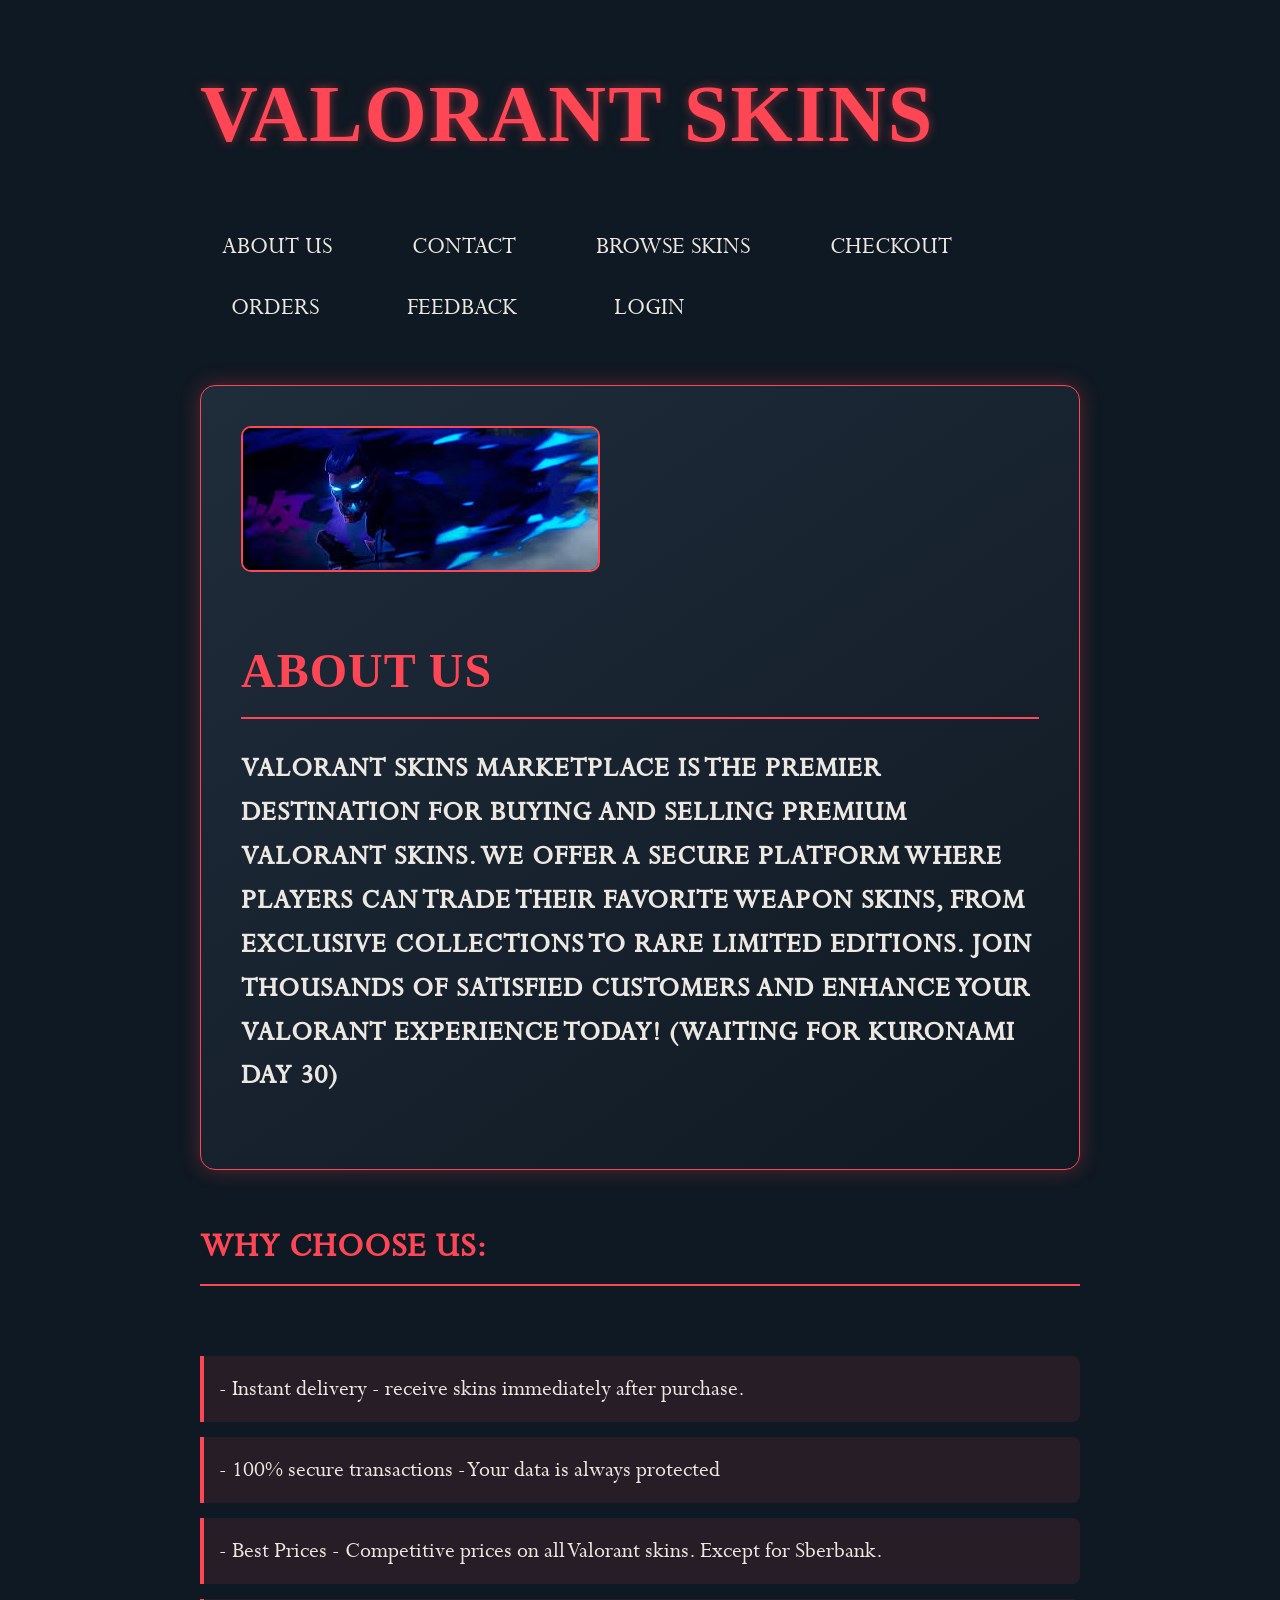
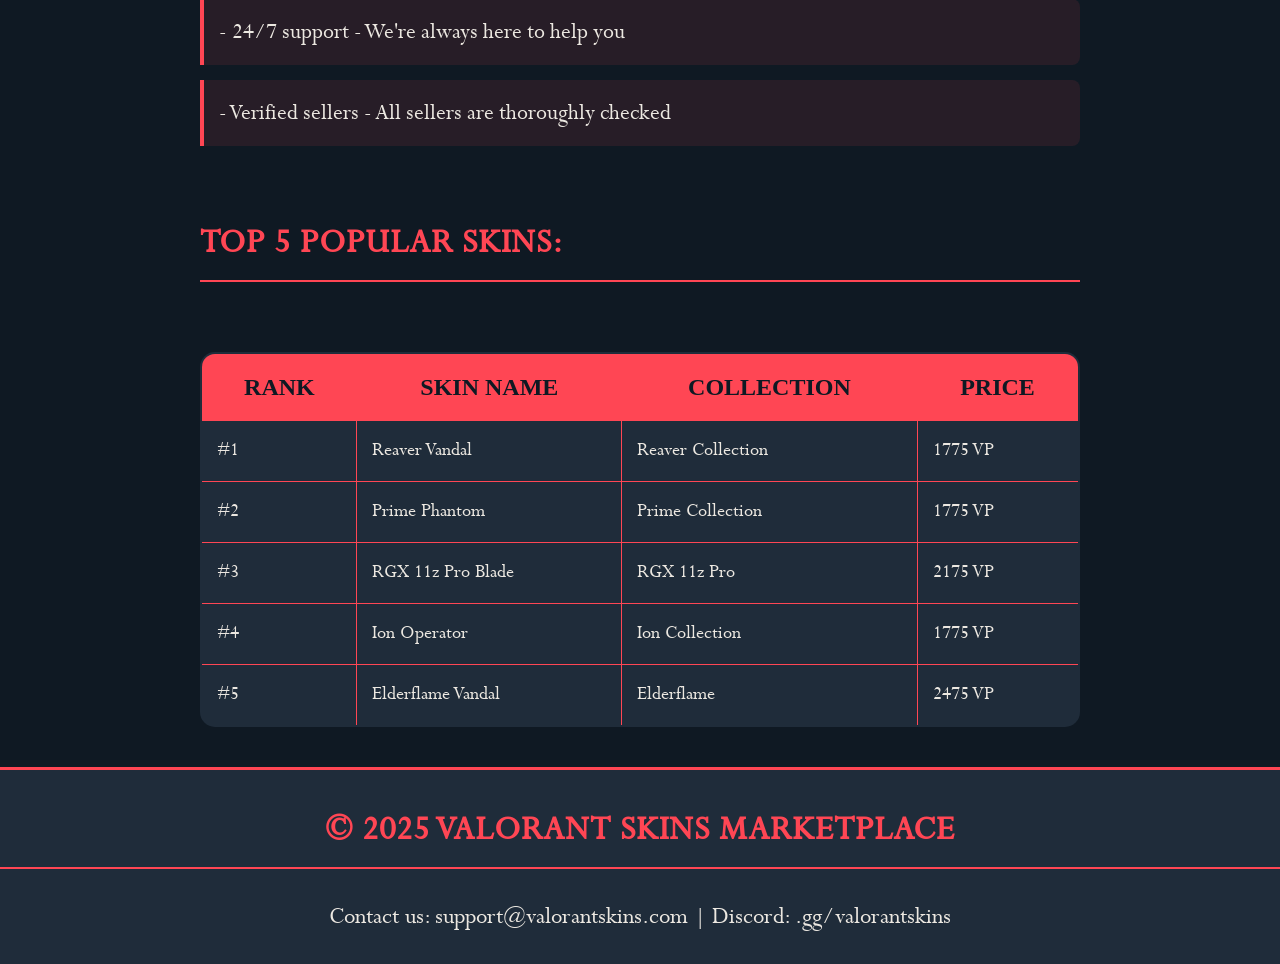
==== index.html @ 53b7289a "Add files via upload" ====
<!DOCTYPE html>
<html lang="en">
<head>
    <meta charset="UTF-8">
    <meta name="viewport" content="width=device-width, initial-scale=1.0">
    <meta name="description" content="Valorant skins marketplace - buy premium skins for your favorite agents">
    <meta name="author" content="Ramfurt">
    <title>Valorant Skins Marketplace</title>
    
    
    <link rel="icon" href="images/favicon.png" type="image/png">
    
    
    <link rel="stylesheet" href="about_us.css">
    
   
    <meta property="og:title" content="Valorant Skins Marketplace">
    <meta property="og:description" content="Buy and sell premium Valorant skins">
    <meta property="og:type" content="website">
    <meta property="og:image" content="images/valorant-logo.png">
    <meta property="og:url" content="https://your-site.com">
</head>

<body>
    <div class="up_name">
        <h1>VALORANT SKINS</h1>
    </div>
    
    <header>
        <nav>
            <ul class="buttons">
                <li><a href="about_us.html">ABOUT US</a></li>
                <li><a href="#contacts">CONTACT</a></li>
                <li><a href="create_lunch.html">BROWSE SKINS</a></li>
                <li><a href="place_an_order.html">CHECKOUT</a></li>
                <li><a href="order.html">ORDERS</a></li>
                <li><a href="feedback_form.html">FEEDBACK</a></li>
                <li><a href="authentication.html">LOGIN</a></li>
            </ul>
        </nav>
    </header>
    
    <div class="about-section" id="about-us">
        <img src="images/valorant-banner.jpg" alt="Valorant Skins Marketplace - Buy premium skins" class="about-image">
        <h2 class="about-title">ABOUT US</h2>
        <p class="about-description">
            <h3>Valorant Skins Marketplace is the premier destination for buying and selling premium Valorant skins. 
            We offer a secure platform where players can trade their favorite weapon skins, from exclusive collections 
            to rare limited editions. Join thousands of satisfied customers and enhance your Valorant experience today! (waiting for Kuronami day 30)</h3>
        </p>
    </div>
    
    <h2>WHY CHOOSE US:</h2>
    
    <ul class="advantages-list">
        <li>- Instant delivery - receive skins immediately after purchase.</li>
        <li>- 100% secure transactions - Your data is always protected</li>
        <li>- Best Prices - Competitive prices on all Valorant skins. Except for Sberbank.</li>
        <li>- 24/7 support - We're always here to help you</li>
        <li>- Verified sellers - All sellers are thoroughly checked</li>
    </ul>
    
    <h2>TOP 5 POPULAR SKINS:</h2>
    
    <div class="table">
        <table>
            <tr>
                <th>RANK</th>
                <th>SKIN NAME</th>
                <th>COLLECTION</th>
                <th>PRICE</th>
            </tr>
            <tr>
                <td>#1</td>
                <td>Reaver Vandal</td>
                <td>Reaver Collection</td>
                <td>1775 VP</td>
            </tr>
            <tr>
                <td>#2</td>
                <td>Prime Phantom</td>
                <td>Prime Collection</td>
                <td>1775 VP</td>
            </tr>
            <tr>
                <td>#3</td>
                <td>RGX 11z Pro Blade</td>
                <td>RGX 11z Pro</td>
                <td>2175 VP</td>
            </tr>
            <tr>
                <td>#4</td>
                <td>Ion Operator</td>
                <td>Ion Collection</td>
                <td>1775 VP</td>
            </tr>
            <tr>
                <td>#5</td>
                <td>Elderflame Vandal</td>
                <td>Elderflame</td>
                <td>2475 VP</td>
            </tr>
        </table>
    </div>
    
    <footer id="contacts">
        <p><h2>&copy; 2025 VALORANT SKINS MARKETPLACE</h2></p>
        <p>Contact us: support@valorantskins.com | Discord: .gg/valorantskins</p>
    </footer>
    
    <script src="script.js"></script>
</body>
</html>
---- about_us.css ----
@font-face {
    font-family: 'Valorant';
    src: url('fonts/Valorant-Font.ttf') format('truetype'); 
    font-weight: normal;
    font-style: normal;
    font-display: swap;
}

@font-face {
    font-family: 'perpetua';
    src: url('fonts/perpetua.ttf') format('truetype');
    font-weight: normal;
    font-style: normal;
    font-display: swap;
}

html, body {
  overflow-x: hidden;
}

body {
    background-color: #0f1923; 
    margin-left: 50px;
    margin-right: 50px;
    color: #ece8e1; 
    min-height: 100vh;
    font-size: 25px;
    line-height: 1.5;
    display: flex;
    flex-direction: column;
    margin: 0 auto;
    padding: 0 200px;
    font-family: 'perpetua', 'Times New Roman', serif;
}


.up_name h1 {
    font-family: 'Valorant', 'TrajanPro', serif !important;
    font-size: 80px;
    text-transform: uppercase;
    letter-spacing: 2px;
    color: #ff4654; 
    text-shadow: 0 0 10px rgba(255, 70, 84, 0.5);
    margin-bottom: 3px;
}


.buttons {
    list-style-type: none;
    padding: 0;
    display: flex;
    gap: 4%;
    margin-top: 40px;
    flex-wrap: wrap;
}

.buttons li {
    position: relative;
    text-align: center;
}

.buttons li a {
    text-decoration: none;
    color: #ece8e1;
    padding: 10px 20px;
    display: block;
    transition: all 0.3s ease;
    border: 2px solid transparent;
    border-radius: 5px;
    min-width: 150px;
    font-family: 'Valorant', 'perpetua', serif;
    text-transform: uppercase;
}


.buttons li a:hover {
    color: #ff4654; 
    border: 2px solid #ff4654;
    background-color: rgba(255, 70, 84, 0.1);
    transform: translateY(-2px);
    box-shadow: 0 4px 8px rgba(255, 70, 84, 0.3);
}


.about-section {
    margin: 20px 0;
    background: linear-gradient(145deg, #1f2c3a, #0f1923);
    padding: 40px;
    border-radius: 15px;
    border: 1px solid #ff4654;
    box-shadow: 0 0 20px rgba(255, 70, 84, 0.3);
}

.about-image {
    max-width: 100%;
    height: auto;
    border-radius: 10px;
    border: 2px solid #ff4654;
    margin-bottom: 20px;
}

.about-title {
    color: #ff4654;
    font-family: 'Valorant', serif;
    font-size: 48px;
    margin-bottom: 20px;
}


.advantages-list {
    list-style: none;
    padding: 0;
}

.advantages-list li {
    background: rgba(255, 70, 84, 0.1);
    border-left: 4px solid #ff4654;
    margin: 15px 0;
    padding: 15px;
    border-radius: 0 8px 8px 0;
    font-size: 24px;
}


table {
    width: 100%;
    max-width: 1500px;
    border-collapse: collapse;
    margin: 40px auto;
    background: #1f2c3a;
    border: 2px solid #ff4654;
    border-radius: 15px;
    overflow: hidden;
}

th {
    background-color: #ff4654;
    color: #0f1923;
    padding: 15px;
    font-size: 24px;
    font-family: 'Valorant', serif;
    text-transform: uppercase;
}

td {
    padding: 15px;
    border: 1px solid #ff4654;
    color: #ece8e1;
    font-size: 20px;
}


#contacts {
    background-color: #1f2c3a;
    padding: 3px 0;
    text-align: center;
    margin-top: auto;
    width: 100vw;
    position: relative;
    left: 50%;
    right: 50%;
    margin-left: -50vw;
    margin-right: -50vw;
    border-top: 3px solid #ff4654;
}


a {
    color: #ff4654;
}


* {
    box-sizing: border-box;
}

h2, h3 {
    color: #ece8e1;
    font-family: 'Valorant', 'perpetua', serif;
    text-transform: uppercase;
    letter-spacing: 1px;
}

h2 {
    color: #ff4654;
    font-size: 36px;
    border-bottom: 2px solid #ff4654;
    padding-bottom: 10px;
    margin: 30px 0;
}
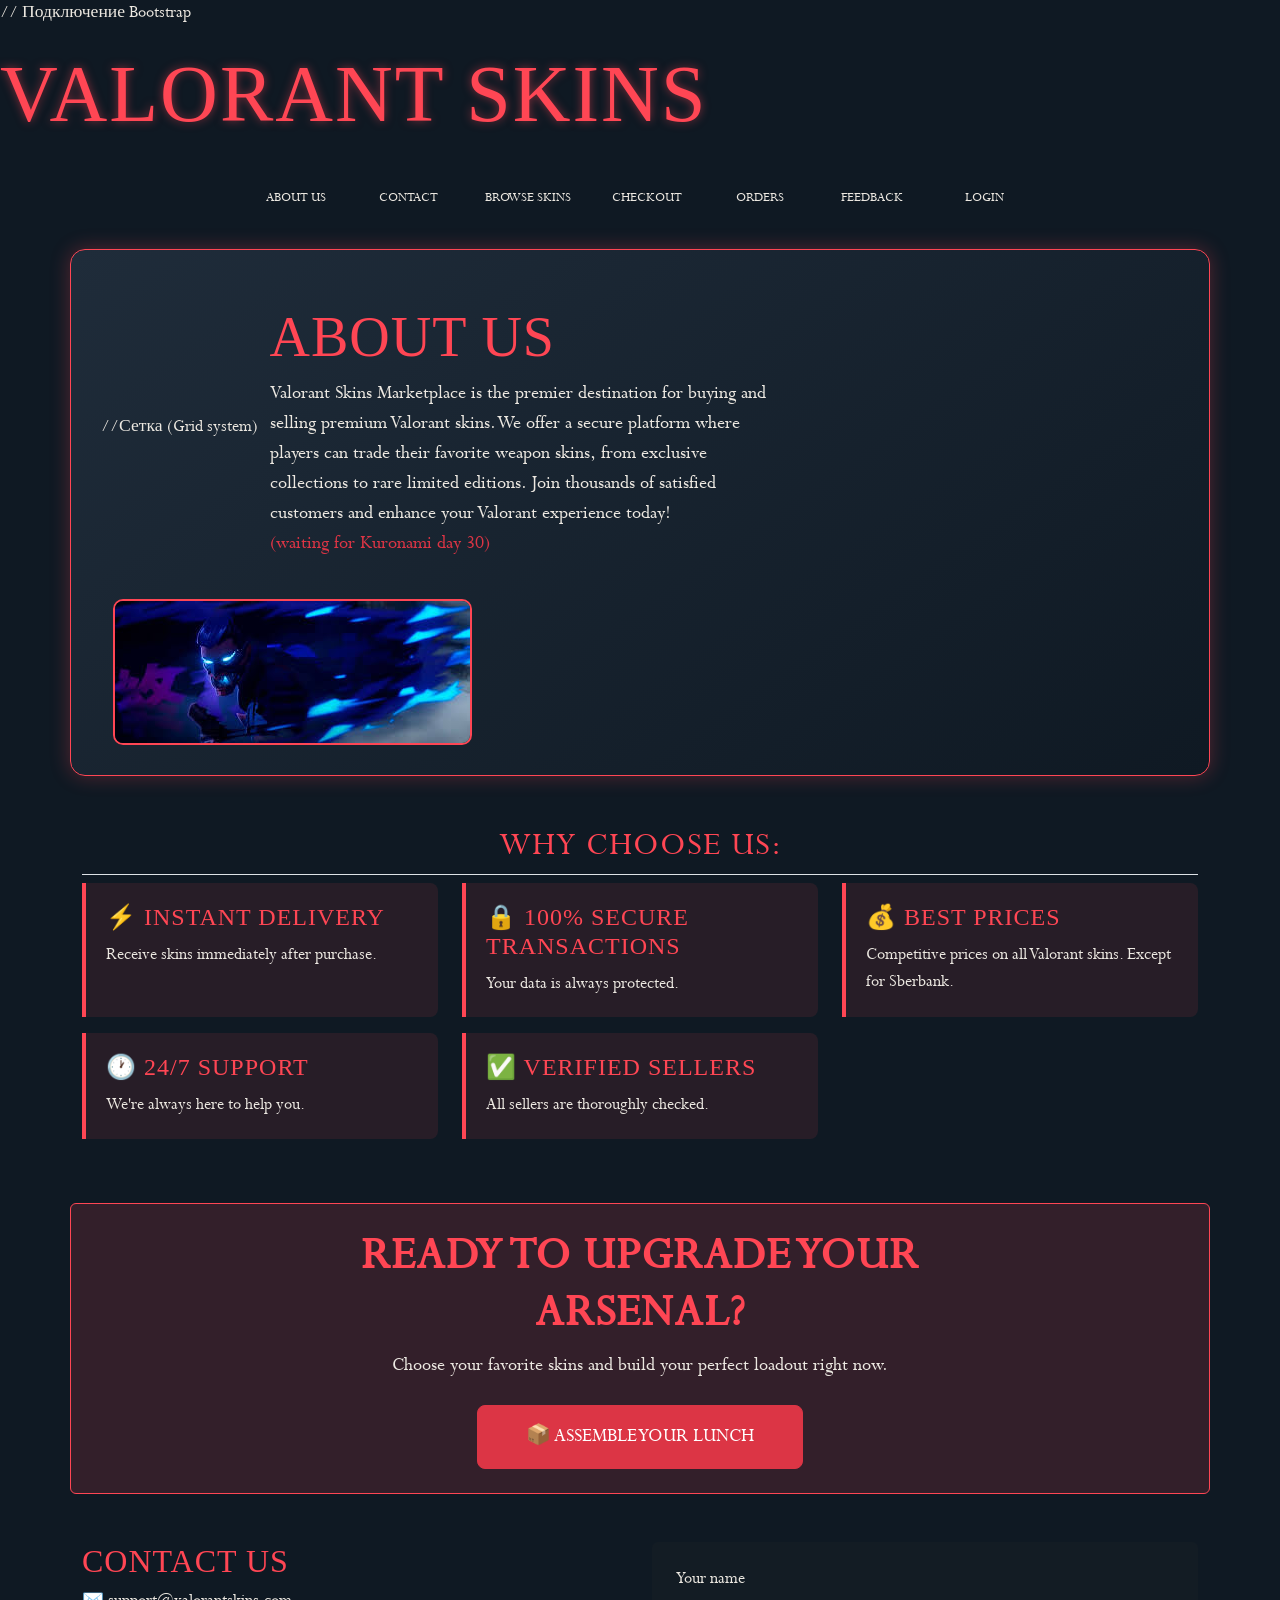
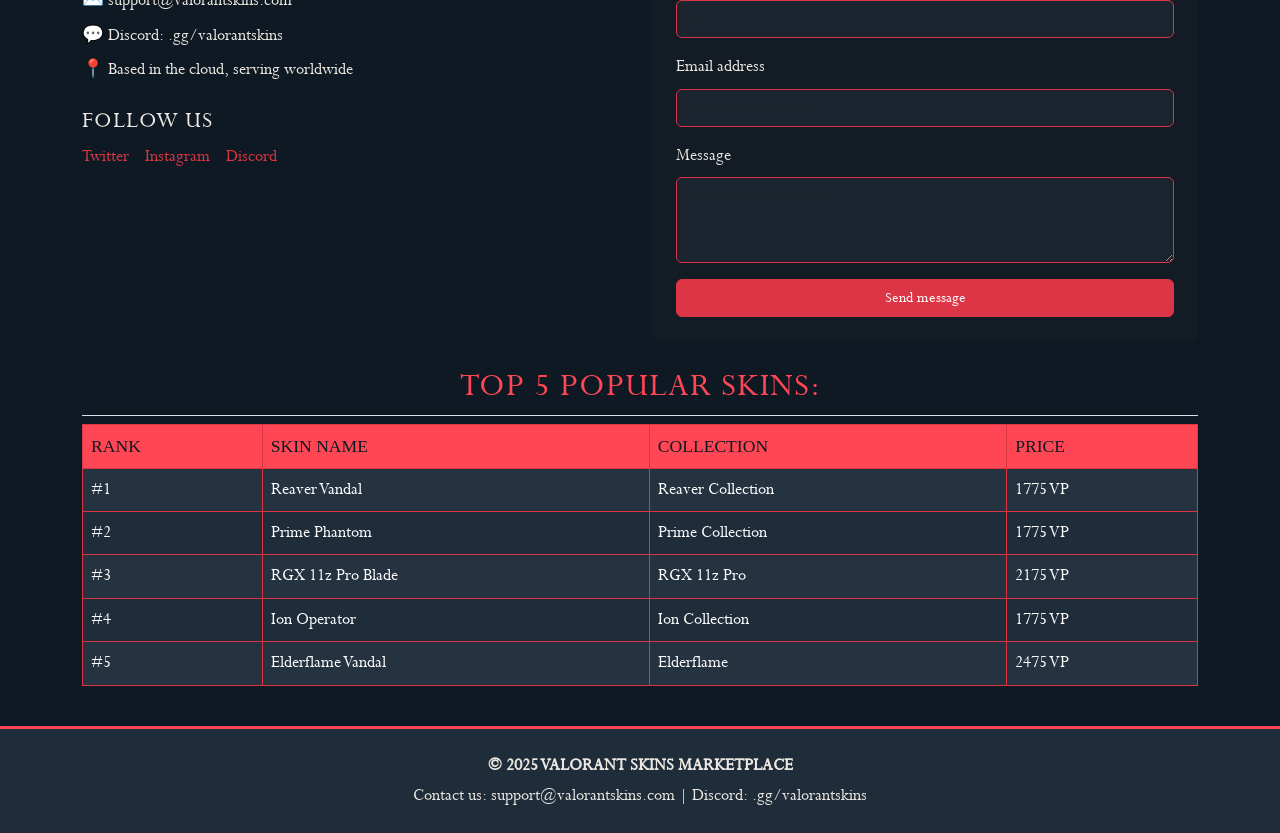
==== commit f8182366: "Add files via upload" ====
--- a/index.html
+++ b/index.html
@@ -6,13 +6,16 @@
     <meta name="description" content="Valorant skins marketplace - buy premium skins for your favorite agents">
     <meta name="author" content="Ramfurt">
     <title>Valorant Skins Marketplace</title>
+
     
-    
-    <link rel="icon" href="images/favicon.png" type="image/png">
-    
+    <link rel="icon" href="images/GENGEGENGE.png" type="image/png">
+
+    <link href="https://cdn.jsdelivr.net/npm/bootstrap@5.3.2/dist/css/bootstrap.min.css" rel="stylesheet">
+    // Подключение Bootstrap
+
     
     <link rel="stylesheet" href="about_us.css">
-    
+
    
     <meta property="og:title" content="Valorant Skins Marketplace">
     <meta property="og:description" content="Buy and sell premium Valorant skins">
@@ -22,10 +25,12 @@
 </head>
 
 <body>
-    <div class="up_name">
+
+  
+    <div class="up_name text-center text-md-start">
         <h1>VALORANT SKINS</h1>
     </div>
-    
+
     <header>
         <nav>
             <ul class="buttons">
@@ -39,74 +44,142 @@
             </ul>
         </nav>
     </header>
+
+ 
+    <main class="container my-4">
+       
+        <section class="row g-4 align-items-center mb-5 about-section"> //Сетка (Grid system)
+            <div class="col-lg-6">
+                <h2 class="about-title display-4">ABOUT US</h2>
+                <p class="lead">
+                    Valorant Skins Marketplace is the premier destination for buying and selling premium Valorant skins.
+                    We offer a secure platform where players can trade their favorite weapon skins, from exclusive collections
+                    to rare limited editions. Join thousands of satisfied customers and enhance your Valorant experience today!
+                    <br><span class="text-danger">(waiting for Kuronami day 30)</span>
+                </p>
+            </div>
+            <div class="col-lg-6">
+                <img src="images/valorant-banner.jpg" alt="Valorant Skins Marketplace - Buy premium skins" class="img-fluid about-image">
+            </div>
+        </section>
+
+       
+        <section class="row mb-5">
+            <div class="col-12">
+                <h2 class="text-center text-uppercase border-bottom pb-2">WHY CHOOSE US:</h2>
+            </div>
+
+            <div class="col-md-6 col-lg-4 mb-3">
+                <div class="advantages-list-item">
+                    <h3>⚡ Instant delivery</h3>
+                    <p>Receive skins immediately after purchase.</p>
+                </div>
+            </div>
+            <div class="col-md-6 col-lg-4 mb-3">
+                <div class="advantages-list-item">
+                    <h3>🔒 100% secure transactions</h3>
+                    <p>Your data is always protected.</p>
+                </div>
+            </div>
+            <div class="col-md-6 col-lg-4 mb-3">
+                <div class="advantages-list-item">
+                    <h3>💰 Best Prices</h3>
+                    <p>Competitive prices on all Valorant skins. Except for Sberbank.</p>
+                </div>
+            </div>
+            <div class="col-md-6 col-lg-4 mb-3">
+                <div class="advantages-list-item">
+                    <h3>🕐 24/7 support</h3>
+                    <p>We're always here to help you.</p>
+                </div>
+            </div>
+            <div class="col-md-6 col-lg-4 mb-3">
+                <div class="advantages-list-item">
+                    <h3>✅ Verified sellers</h3>
+                    <p>All sellers are thoroughly checked.</p>
+                </div>
+            </div>
+        </section>
+
+      
+        <section class="row justify-content-center text-center my-5 py-4 bg-danger bg-opacity-10 rounded">
+            <div class="col-md-8">
+                <h2 class="display-5 fw-bold">READY TO UPGRADE YOUR ARSENAL?</h2>
+                <p class="lead">Choose your favorite skins and build your perfect loadout right now.</p>
+                <a href="create_lunch.html" class="btn btn-danger btn-lg px-5 py-3 mt-2">📦 ASSEMBLE YOUR LUNCH</a>
+            </div>
+        </section>
+
+       
+        <section class="row g-4 mb-4" id="contacts">
+            <div class="col-lg-6">
+                <h2 class="about-title h2">CONTACT US</h2>
+                <p class="mb-2">✉️ support@valorantskins.com</p>
+                <p class="mb-2">💬 Discord: .gg/valorantskins</p>
+                <p class="mb-4">📍 Based in the cloud, serving worldwide</p>
+
+                <h3 class="h4 text-uppercase">Follow us</h3>
+                <div class="d-flex gap-3">
+                    <a href="#" class="text-danger text-decoration-none">Twitter</a>
+                    <a href="#" class="text-danger text-decoration-none">Instagram</a>
+                    <a href="#" class="text-danger text-decoration-none">Discord</a>
+                </div>
+            </div>
+
+            <div class="col-lg-6">
+                <form class="bg-dark bg-opacity-25 p-4 rounded">
+                    <div class="mb-3">
+                        <label for="name" class="form-label">Your name</label>
+                        <input type="text" class="form-control bg-dark text-light border-danger" id="name" placeholder="Jett">
+                    </div>
+                    <div class="mb-3">
+                        <label for="email" class="form-label">Email address</label>
+                        <input type="email" class="form-control bg-dark text-light border-danger" id="email" placeholder="name@example.com">
+                    </div>
+                    <div class="mb-3">
+                        <label for="message" class="form-label">Message</label>
+                        <textarea class="form-control bg-dark text-light border-danger" id="message" rows="3" placeholder="I have a question about..."></textarea>
+                    </div>
+                    <button type="submit" class="btn btn-danger w-100">Send message</button>
+                </form>
+            </div>
+        </section>
+
+        
+        <section class="row">
+            <div class="col-12">
+                <h2 class="text-center text-uppercase border-bottom pb-2">TOP 5 POPULAR SKINS:</h2>
+                <div class="table-responsive">
+                    <table class="table table-dark table-striped table-bordered border-danger">
+                        <thead class="bg-danger text-dark">
+                            <tr>
+                                <th>RANK</th>
+                                <th>SKIN NAME</th>
+                                <th>COLLECTION</th>
+                                <th>PRICE</th>
+                            </tr>
+                        </thead>
+                        <tbody>
+                            <tr><td>#1</td><td>Reaver Vandal</td><td>Reaver Collection</td><td>1775 VP</td></tr>
+                            <tr><td>#2</td><td>Prime Phantom</td><td>Prime Collection</td><td>1775 VP</td></tr>
+                            <tr><td>#3</td><td>RGX 11z Pro Blade</td><td>RGX 11z Pro</td><td>2175 VP</td></tr>
+                            <tr><td>#4</td><td>Ion Operator</td><td>Ion Collection</td><td>1775 VP</td></tr>
+                            <tr><td>#5</td><td>Elderflame Vandal</td><td>Elderflame</td><td>2475 VP</td></tr>
+                        </tbody>
+                    </table>
+                </div>
+            </div>
+        </section>
+    </main>
+
     
-    <div class="about-section" id="about-us">
-        <img src="images/valorant-banner.jpg" alt="Valorant Skins Marketplace - Buy premium skins" class="about-image">
-        <h2 class="about-title">ABOUT US</h2>
-        <p class="about-description">
-            <h3>Valorant Skins Marketplace is the premier destination for buying and selling premium Valorant skins. 
-            We offer a secure platform where players can trade their favorite weapon skins, from exclusive collections 
-            to rare limited editions. Join thousands of satisfied customers and enhance your Valorant experience today! (waiting for Kuronami day 30)</h3>
-        </p>
-    </div>
+    <footer class="text-center py-4 mt-auto" id="contacts-footer">
+        <p class="mb-1"><span class="fw-bold">&copy; 2025 VALORANT SKINS MARKETPLACE</span></p>
+        <p class="mb-0">Contact us: support@valorantskins.com | Discord: .gg/valorantskins</p>
+    </footer>
+
     
-    <h2>WHY CHOOSE US:</h2>
-    
-    <ul class="advantages-list">
-        <li>- Instant delivery - receive skins immediately after purchase.</li>
-        <li>- 100% secure transactions - Your data is always protected</li>
-        <li>- Best Prices - Competitive prices on all Valorant skins. Except for Sberbank.</li>
-        <li>- 24/7 support - We're always here to help you</li>
-        <li>- Verified sellers - All sellers are thoroughly checked</li>
-    </ul>
-    
-    <h2>TOP 5 POPULAR SKINS:</h2>
-    
-    <div class="table">
-        <table>
-            <tr>
-                <th>RANK</th>
-                <th>SKIN NAME</th>
-                <th>COLLECTION</th>
-                <th>PRICE</th>
-            </tr>
-            <tr>
-                <td>#1</td>
-                <td>Reaver Vandal</td>
-                <td>Reaver Collection</td>
-                <td>1775 VP</td>
-            </tr>
-            <tr>
-                <td>#2</td>
-                <td>Prime Phantom</td>
-                <td>Prime Collection</td>
-                <td>1775 VP</td>
-            </tr>
-            <tr>
-                <td>#3</td>
-                <td>RGX 11z Pro Blade</td>
-                <td>RGX 11z Pro</td>
-                <td>2175 VP</td>
-            </tr>
-            <tr>
-                <td>#4</td>
-                <td>Ion Operator</td>
-                <td>Ion Collection</td>
-                <td>1775 VP</td>
-            </tr>
-            <tr>
-                <td>#5</td>
-                <td>Elderflame Vandal</td>
-                <td>Elderflame</td>
-                <td>2475 VP</td>
-            </tr>
-        </table>
-    </div>
-    
-    <footer id="contacts">
-        <p><h2>&copy; 2025 VALORANT SKINS MARKETPLACE</h2></p>
-        <p>Contact us: support@valorantskins.com | Discord: .gg/valorantskins</p>
-    </footer>
+    <script src="https://cdn.jsdelivr.net/npm/bootstrap@5.3.2/dist/js/bootstrap.bundle.min.js"></script>
     
     <script src="script.js"></script>
 </body>
--- a/about_us.css
+++ b/about_us.css
@@ -1,7 +1,7 @@
 
 @font-face {
     font-family: 'Valorant';
-    src: url('fonts/Valorant-Font.ttf') format('truetype'); 
+    src: url('fonts/Valorant-Font.ttf') format('truetype');
     font-weight: normal;
     font-style: normal;
     font-display: swap;
@@ -15,34 +15,31 @@
     font-display: swap;
 }
 
+
 html, body {
-  overflow-x: hidden;
+    overflow-x: hidden;
 }
 
 body {
     background-color: #0f1923; 
-    margin-left: 50px;
-    margin-right: 50px;
     color: #ece8e1; 
     min-height: 100vh;
-    font-size: 25px;
+    font-size: 1.1rem;
     line-height: 1.5;
     display: flex;
     flex-direction: column;
-    margin: 0 auto;
-    padding: 0 200px;
     font-family: 'perpetua', 'Times New Roman', serif;
 }
 
 
 .up_name h1 {
-    font-family: 'Valorant', 'TrajanPro', serif !important;
-    font-size: 80px;
+    font-family: 'Valorant', 'TrajanPro', serif;
+    font-size: clamp(2.5rem, 8vw, 5rem);
     text-transform: uppercase;
     letter-spacing: 2px;
-    color: #ff4654; 
+    color: #ff4654;
     text-shadow: 0 0 10px rgba(255, 70, 84, 0.5);
-    margin-bottom: 3px;
+    margin: 20px 0 5px;
 }
 
 
@@ -50,32 +47,32 @@
     list-style-type: none;
     padding: 0;
     display: flex;
-    gap: 4%;
-    margin-top: 40px;
+    gap: 1%;
+    margin: 30px 15px;
     flex-wrap: wrap;
+    justify-content: center;
 }
 
 .buttons li {
-    position: relative;
     text-align: center;
 }
 
 .buttons li a {
     text-decoration: none;
     color: #ece8e1;
-    padding: 10px 20px;
+    padding: 8px 12px;
     display: block;
     transition: all 0.3s ease;
     border: 2px solid transparent;
     border-radius: 5px;
-    min-width: 150px;
+    min-width: 100px;
     font-family: 'Valorant', 'perpetua', serif;
     text-transform: uppercase;
-}
-
+    font-size: 0.9rem;
+}
 
 .buttons li a:hover {
-    color: #ff4654; 
+    color: #ff4654;
     border: 2px solid #ff4654;
     background-color: rgba(255, 70, 84, 0.1);
     transform: translateY(-2px);
@@ -84,9 +81,8 @@
 
 
 .about-section {
-    margin: 20px 0;
     background: linear-gradient(145deg, #1f2c3a, #0f1923);
-    padding: 40px;
+    padding: 30px;
     border-radius: 15px;
     border: 1px solid #ff4654;
     box-shadow: 0 0 20px rgba(255, 70, 84, 0.3);
@@ -97,95 +93,116 @@
     height: auto;
     border-radius: 10px;
     border: 2px solid #ff4654;
-    margin-bottom: 20px;
 }
 
 .about-title {
     color: #ff4654;
     font-family: 'Valorant', serif;
-    font-size: 48px;
-    margin-bottom: 20px;
-}
-
-
-.advantages-list {
-    list-style: none;
-    padding: 0;
-}
-
-.advantages-list li {
+    text-transform: uppercase;
+}
+
+
+.advantages-list-item {
     background: rgba(255, 70, 84, 0.1);
     border-left: 4px solid #ff4654;
-    margin: 15px 0;
-    padding: 15px;
+    padding: 20px;
     border-radius: 0 8px 8px 0;
-    font-size: 24px;
-}
-
-
-table {
+    height: 100%;
+    transition: 0.2s;
+}
+
+.advantages-list-item h3 {
+    color: #ff4654;
+    font-size: 1.5rem;
+    margin-bottom: 10px;
+    font-family: 'Valorant', serif;
+}
+
+.advantages-list-item p {
+    margin: 0;
+    color: #ece8e1;
+}
+
+
+.bg-danger.bg-opacity-10 {
+    background-color: rgba(255, 70, 84, 0.15) !important;
+    border: 1px solid #ff4654;
+}
+
+
+.form-control.bg-dark {
+    background-color: #1a2530 !important;
+    border: 1px solid #ff4654;
+    color: #ece8e1;
+}
+
+.form-control.bg-dark:focus {
+    background-color: #25323f !important;
+    border-color: #ff8a92;
+    box-shadow: 0 0 0 0.25rem rgba(255, 70, 84, 0.3);
+}
+
+
+.table {
+    color: #ece8e1;
+    border-color: #ff4654;
+}
+
+.table-dark {
+    --bs-table-bg: #1f2c3a;
+    --bs-table-striped-bg: #25323f;
+    --bs-table-border-color: #ff4654;
+}
+
+.table thead th {
+    background-color: #ff4654 !important;
+    color: #0f1923 !important;
+    font-family: 'Valorant', serif;
+    font-weight: normal;
+    text-transform: uppercase;
+    border-bottom: none;
+}
+
+/* Футер */
+#contacts-footer,
+footer {
+    background-color: #1f2c3a;
+    padding: 20px 0;
+    border-top: 3px solid #ff4654;
+    color: #ece8e1;
     width: 100%;
-    max-width: 1500px;
-    border-collapse: collapse;
-    margin: 40px auto;
-    background: #1f2c3a;
-    border: 2px solid #ff4654;
-    border-radius: 15px;
-    overflow: hidden;
-}
-
-th {
-    background-color: #ff4654;
-    color: #0f1923;
-    padding: 15px;
-    font-size: 24px;
-    font-family: 'Valorant', serif;
-    text-transform: uppercase;
-}
-
-td {
-    padding: 15px;
-    border: 1px solid #ff4654;
-    color: #ece8e1;
-    font-size: 20px;
-}
-
-
-#contacts {
-    background-color: #1f2c3a;
-    padding: 3px 0;
-    text-align: center;
-    margin-top: auto;
-    width: 100vw;
-    position: relative;
-    left: 50%;
-    right: 50%;
-    margin-left: -50vw;
-    margin-right: -50vw;
-    border-top: 3px solid #ff4654;
-}
-
-
+    margin-top: 40px;
+}
+
+/* Типографика */
+h2, h3 {
+    font-family: 'Valorant', 'perpetua', serif;
+    text-transform: uppercase;
+    letter-spacing: 1px;
+    color: #ece8e1;
+}
+
+h2 {
+    color: #ff4654;
+    font-size: 2.2rem;
+}
+
+/* Общие утилиты */
 a {
     color: #ff4654;
 }
-
-
-* {
-    box-sizing: border-box;
-}
-
-h2, h3 {
-    color: #ece8e1;
-    font-family: 'Valorant', 'perpetua', serif;
-    text-transform: uppercase;
-    letter-spacing: 1px;
-}
-
-h2 {
-    color: #ff4654;
-    font-size: 36px;
-    border-bottom: 2px solid #ff4654;
-    padding-bottom: 10px;
-    margin: 30px 0;
+a:hover {
+    color: #ff8a92;
+}
+
+/* Адаптивность для мобильных */
+@media (max-width: 768px) {
+    .buttons li a {
+        min-width: 120px;
+        font-size: 0.8rem;
+        padding: 6px 8px;
+    }
+    .about-title.display-4 {
+        font-size: 2.5rem;
+    }
 }
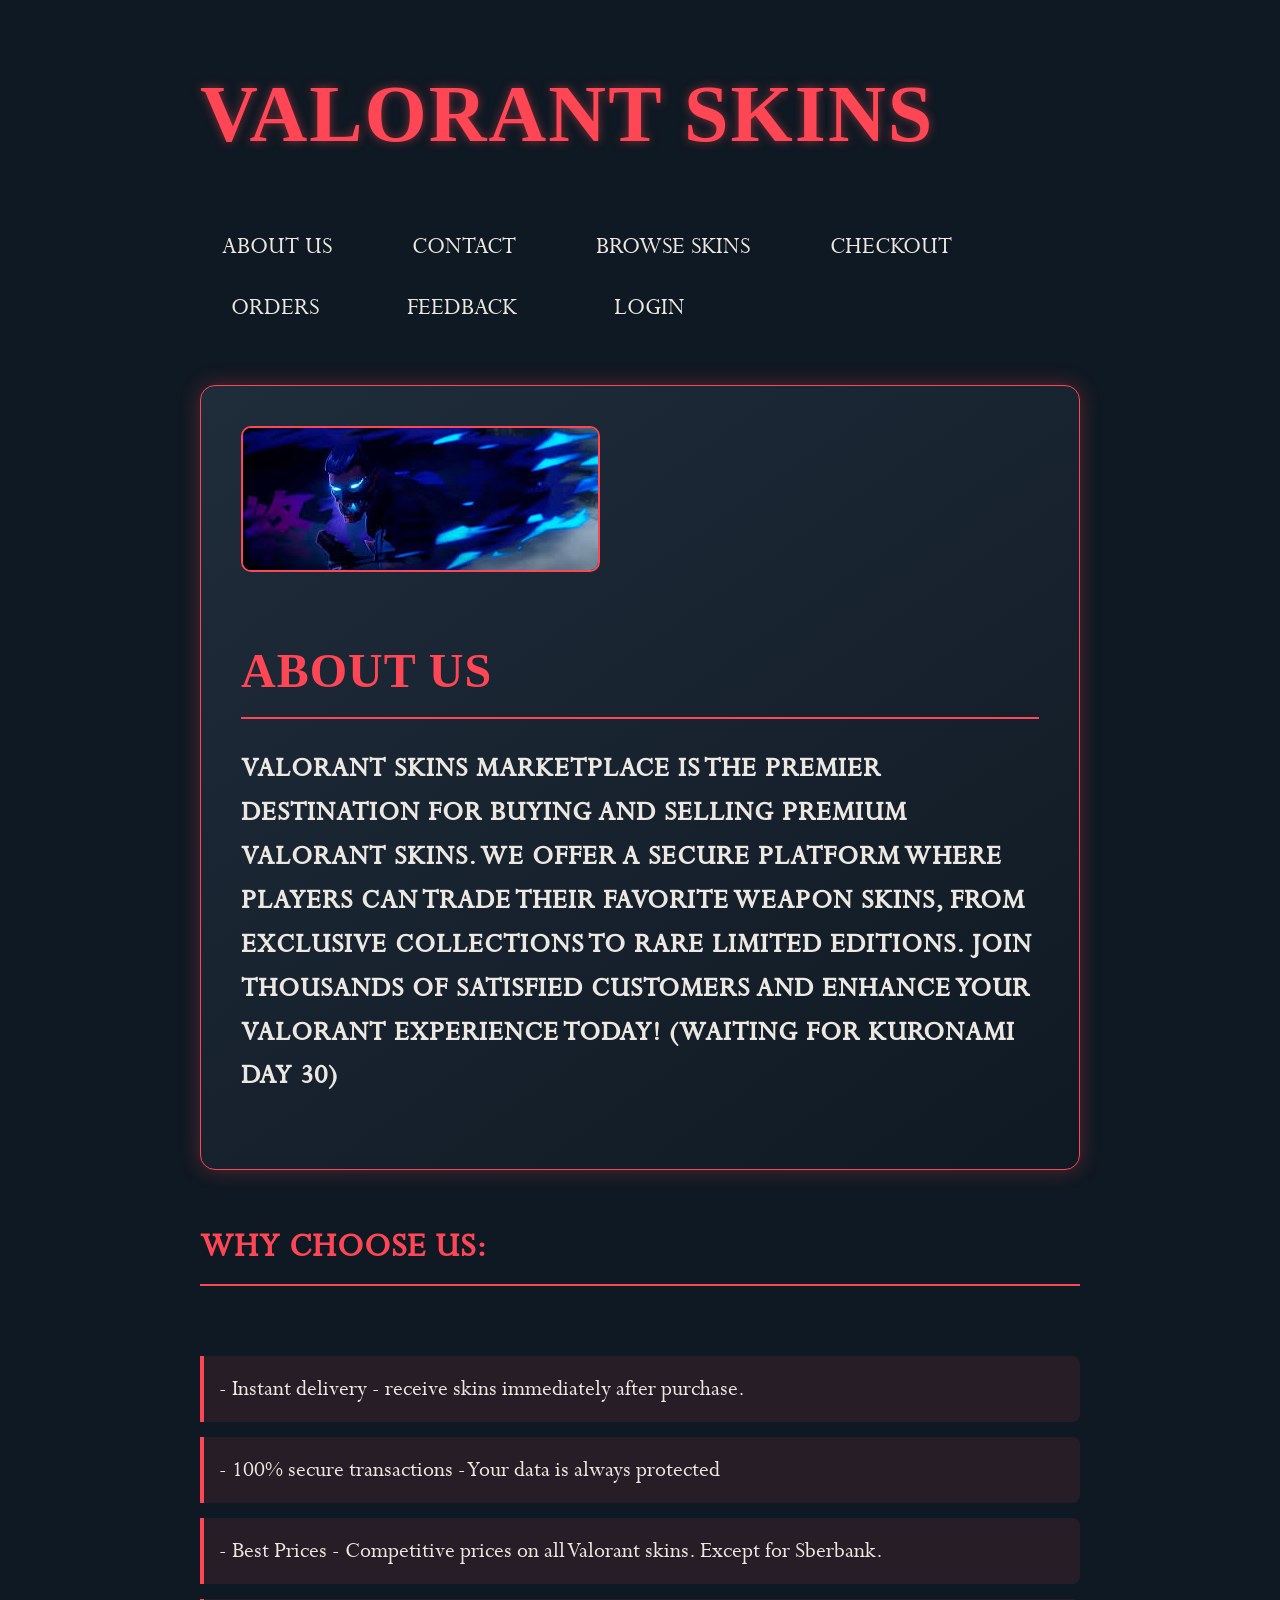
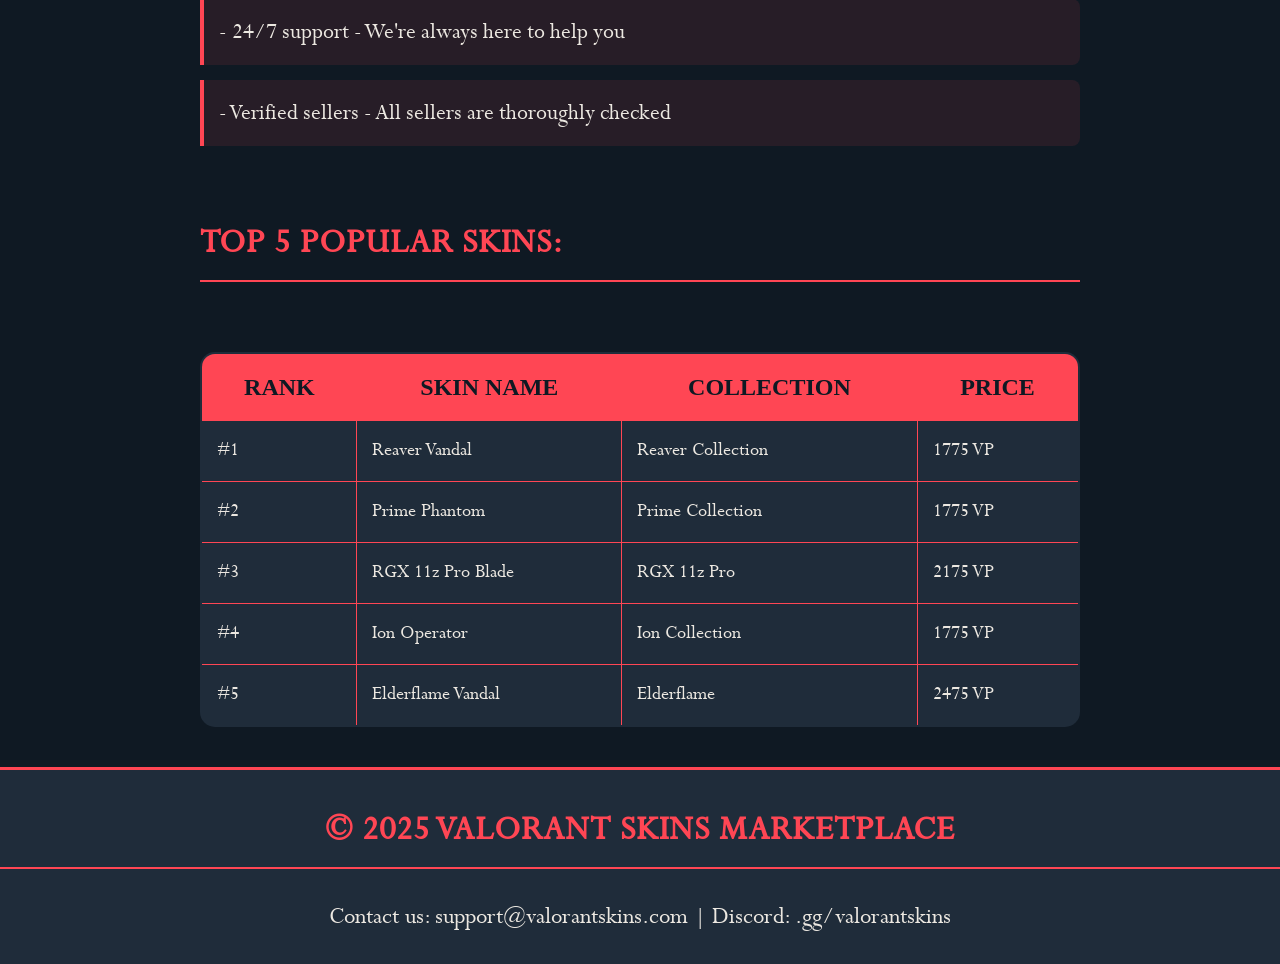
==== commit d1564854: "Add files via upload" ====
--- a/index.html
+++ b/index.html
@@ -6,16 +6,13 @@
     <meta name="description" content="Valorant skins marketplace - buy premium skins for your favorite agents">
     <meta name="author" content="Ramfurt">
     <title>Valorant Skins Marketplace</title>
-
     
-    <link rel="icon" href="images/GENGEGENGE.png" type="image/png">
-
-    <link href="https://cdn.jsdelivr.net/npm/bootstrap@5.3.2/dist/css/bootstrap.min.css" rel="stylesheet">
-    // Подключение Bootstrap
-
+    
+    <link rel="icon" href="images/favicon.png" type="image/png">
+    
     
     <link rel="stylesheet" href="about_us.css">
-
+    
    
     <meta property="og:title" content="Valorant Skins Marketplace">
     <meta property="og:description" content="Buy and sell premium Valorant skins">
@@ -25,16 +22,14 @@
 </head>
 
 <body>
-
-  
-    <div class="up_name text-center text-md-start">
+    <div class="up_name">
         <h1>VALORANT SKINS</h1>
     </div>
-
+    
     <header>
         <nav>
             <ul class="buttons">
-                <li><a href="about_us.html">ABOUT US</a></li>
+                <li><a href="index.html">ABOUT US</a></li>
                 <li><a href="#contacts">CONTACT</a></li>
                 <li><a href="create_lunch.html">BROWSE SKINS</a></li>
                 <li><a href="place_an_order.html">CHECKOUT</a></li>
@@ -44,142 +39,74 @@
             </ul>
         </nav>
     </header>
-
- 
-    <main class="container my-4">
-       
-        <section class="row g-4 align-items-center mb-5 about-section"> //Сетка (Grid system)
-            <div class="col-lg-6">
-                <h2 class="about-title display-4">ABOUT US</h2>
-                <p class="lead">
-                    Valorant Skins Marketplace is the premier destination for buying and selling premium Valorant skins.
-                    We offer a secure platform where players can trade their favorite weapon skins, from exclusive collections
-                    to rare limited editions. Join thousands of satisfied customers and enhance your Valorant experience today!
-                    <br><span class="text-danger">(waiting for Kuronami day 30)</span>
-                </p>
-            </div>
-            <div class="col-lg-6">
-                <img src="images/valorant-banner.jpg" alt="Valorant Skins Marketplace - Buy premium skins" class="img-fluid about-image">
-            </div>
-        </section>
-
-       
-        <section class="row mb-5">
-            <div class="col-12">
-                <h2 class="text-center text-uppercase border-bottom pb-2">WHY CHOOSE US:</h2>
-            </div>
-
-            <div class="col-md-6 col-lg-4 mb-3">
-                <div class="advantages-list-item">
-                    <h3>⚡ Instant delivery</h3>
-                    <p>Receive skins immediately after purchase.</p>
-                </div>
-            </div>
-            <div class="col-md-6 col-lg-4 mb-3">
-                <div class="advantages-list-item">
-                    <h3>🔒 100% secure transactions</h3>
-                    <p>Your data is always protected.</p>
-                </div>
-            </div>
-            <div class="col-md-6 col-lg-4 mb-3">
-                <div class="advantages-list-item">
-                    <h3>💰 Best Prices</h3>
-                    <p>Competitive prices on all Valorant skins. Except for Sberbank.</p>
-                </div>
-            </div>
-            <div class="col-md-6 col-lg-4 mb-3">
-                <div class="advantages-list-item">
-                    <h3>🕐 24/7 support</h3>
-                    <p>We're always here to help you.</p>
-                </div>
-            </div>
-            <div class="col-md-6 col-lg-4 mb-3">
-                <div class="advantages-list-item">
-                    <h3>✅ Verified sellers</h3>
-                    <p>All sellers are thoroughly checked.</p>
-                </div>
-            </div>
-        </section>
-
-      
-        <section class="row justify-content-center text-center my-5 py-4 bg-danger bg-opacity-10 rounded">
-            <div class="col-md-8">
-                <h2 class="display-5 fw-bold">READY TO UPGRADE YOUR ARSENAL?</h2>
-                <p class="lead">Choose your favorite skins and build your perfect loadout right now.</p>
-                <a href="create_lunch.html" class="btn btn-danger btn-lg px-5 py-3 mt-2">📦 ASSEMBLE YOUR LUNCH</a>
-            </div>
-        </section>
-
-       
-        <section class="row g-4 mb-4" id="contacts">
-            <div class="col-lg-6">
-                <h2 class="about-title h2">CONTACT US</h2>
-                <p class="mb-2">✉️ support@valorantskins.com</p>
-                <p class="mb-2">💬 Discord: .gg/valorantskins</p>
-                <p class="mb-4">📍 Based in the cloud, serving worldwide</p>
-
-                <h3 class="h4 text-uppercase">Follow us</h3>
-                <div class="d-flex gap-3">
-                    <a href="#" class="text-danger text-decoration-none">Twitter</a>
-                    <a href="#" class="text-danger text-decoration-none">Instagram</a>
-                    <a href="#" class="text-danger text-decoration-none">Discord</a>
-                </div>
-            </div>
-
-            <div class="col-lg-6">
-                <form class="bg-dark bg-opacity-25 p-4 rounded">
-                    <div class="mb-3">
-                        <label for="name" class="form-label">Your name</label>
-                        <input type="text" class="form-control bg-dark text-light border-danger" id="name" placeholder="Jett">
-                    </div>
-                    <div class="mb-3">
-                        <label for="email" class="form-label">Email address</label>
-                        <input type="email" class="form-control bg-dark text-light border-danger" id="email" placeholder="name@example.com">
-                    </div>
-                    <div class="mb-3">
-                        <label for="message" class="form-label">Message</label>
-                        <textarea class="form-control bg-dark text-light border-danger" id="message" rows="3" placeholder="I have a question about..."></textarea>
-                    </div>
-                    <button type="submit" class="btn btn-danger w-100">Send message</button>
-                </form>
-            </div>
-        </section>
-
-        
-        <section class="row">
-            <div class="col-12">
-                <h2 class="text-center text-uppercase border-bottom pb-2">TOP 5 POPULAR SKINS:</h2>
-                <div class="table-responsive">
-                    <table class="table table-dark table-striped table-bordered border-danger">
-                        <thead class="bg-danger text-dark">
-                            <tr>
-                                <th>RANK</th>
-                                <th>SKIN NAME</th>
-                                <th>COLLECTION</th>
-                                <th>PRICE</th>
-                            </tr>
-                        </thead>
-                        <tbody>
-                            <tr><td>#1</td><td>Reaver Vandal</td><td>Reaver Collection</td><td>1775 VP</td></tr>
-                            <tr><td>#2</td><td>Prime Phantom</td><td>Prime Collection</td><td>1775 VP</td></tr>
-                            <tr><td>#3</td><td>RGX 11z Pro Blade</td><td>RGX 11z Pro</td><td>2175 VP</td></tr>
-                            <tr><td>#4</td><td>Ion Operator</td><td>Ion Collection</td><td>1775 VP</td></tr>
-                            <tr><td>#5</td><td>Elderflame Vandal</td><td>Elderflame</td><td>2475 VP</td></tr>
-                        </tbody>
-                    </table>
-                </div>
-            </div>
-        </section>
-    </main>
-
     
-    <footer class="text-center py-4 mt-auto" id="contacts-footer">
-        <p class="mb-1"><span class="fw-bold">&copy; 2025 VALORANT SKINS MARKETPLACE</span></p>
-        <p class="mb-0">Contact us: support@valorantskins.com | Discord: .gg/valorantskins</p>
+    <div class="about-section" id="about-us">
+        <img src="images/valorant-banner.jpg" alt="Valorant Skins Marketplace - Buy premium skins" class="about-image">
+        <h2 class="about-title">ABOUT US</h2>
+        <p class="about-description">
+            <h3>Valorant Skins Marketplace is the premier destination for buying and selling premium Valorant skins. 
+            We offer a secure platform where players can trade their favorite weapon skins, from exclusive collections 
+            to rare limited editions. Join thousands of satisfied customers and enhance your Valorant experience today! (waiting for Kuronami day 30)</h3>
+        </p>
+    </div>
+    
+    <h2>WHY CHOOSE US:</h2>
+    
+    <ul class="advantages-list">
+        <li>- Instant delivery - receive skins immediately after purchase.</li>
+        <li>- 100% secure transactions - Your data is always protected</li>
+        <li>- Best Prices - Competitive prices on all Valorant skins. Except for Sberbank.</li>
+        <li>- 24/7 support - We're always here to help you</li>
+        <li>- Verified sellers - All sellers are thoroughly checked</li>
+    </ul>
+    
+    <h2>TOP 5 POPULAR SKINS:</h2>
+    
+    <div class="table">
+        <table>
+            <tr>
+                <th>RANK</th>
+                <th>SKIN NAME</th>
+                <th>COLLECTION</th>
+                <th>PRICE</th>
+            </tr>
+            <tr>
+                <td>#1</td>
+                <td>Reaver Vandal</td>
+                <td>Reaver Collection</td>
+                <td>1775 VP</td>
+            </tr>
+            <tr>
+                <td>#2</td>
+                <td>Prime Phantom</td>
+                <td>Prime Collection</td>
+                <td>1775 VP</td>
+            </tr>
+            <tr>
+                <td>#3</td>
+                <td>RGX 11z Pro Blade</td>
+                <td>RGX 11z Pro</td>
+                <td>2175 VP</td>
+            </tr>
+            <tr>
+                <td>#4</td>
+                <td>Ion Operator</td>
+                <td>Ion Collection</td>
+                <td>1775 VP</td>
+            </tr>
+            <tr>
+                <td>#5</td>
+                <td>Elderflame Vandal</td>
+                <td>Elderflame</td>
+                <td>2475 VP</td>
+            </tr>
+        </table>
+    </div>
+    
+    <footer id="contacts">
+        <p><h2>&copy; 2025 VALORANT SKINS MARKETPLACE</h2></p>
+        <p>Contact us: support@valorantskins.com | Discord: .gg/valorantskins</p>
     </footer>
-
-    
-    <script src="https://cdn.jsdelivr.net/npm/bootstrap@5.3.2/dist/js/bootstrap.bundle.min.js"></script>
     
     <script src="script.js"></script>
 </body>
--- a/about_us.css
+++ b/about_us.css
@@ -1,7 +1,7 @@
 
 @font-face {
     font-family: 'Valorant';
-    src: url('fonts/Valorant-Font.ttf') format('truetype');
+    src: url('fonts/Valorant-Font.ttf') format('truetype'); 
     font-weight: normal;
     font-style: normal;
     font-display: swap;
@@ -15,31 +15,34 @@
     font-display: swap;
 }
 
-
 html, body {
-    overflow-x: hidden;
+  overflow-x: hidden;
 }
 
 body {
     background-color: #0f1923; 
+    margin-left: 50px;
+    margin-right: 50px;
     color: #ece8e1; 
     min-height: 100vh;
-    font-size: 1.1rem;
+    font-size: 25px;
     line-height: 1.5;
     display: flex;
     flex-direction: column;
+    margin: 0 auto;
+    padding: 0 200px;
     font-family: 'perpetua', 'Times New Roman', serif;
 }
 
 
 .up_name h1 {
-    font-family: 'Valorant', 'TrajanPro', serif;
-    font-size: clamp(2.5rem, 8vw, 5rem);
+    font-family: 'Valorant', 'TrajanPro', serif !important;
+    font-size: 80px;
     text-transform: uppercase;
     letter-spacing: 2px;
-    color: #ff4654;
+    color: #ff4654; 
     text-shadow: 0 0 10px rgba(255, 70, 84, 0.5);
-    margin: 20px 0 5px;
+    margin-bottom: 3px;
 }
 
 
@@ -47,32 +50,32 @@
     list-style-type: none;
     padding: 0;
     display: flex;
-    gap: 1%;
-    margin: 30px 15px;
+    gap: 4%;
+    margin-top: 40px;
     flex-wrap: wrap;
-    justify-content: center;
 }
 
 .buttons li {
+    position: relative;
     text-align: center;
 }
 
 .buttons li a {
     text-decoration: none;
     color: #ece8e1;
-    padding: 8px 12px;
+    padding: 10px 20px;
     display: block;
     transition: all 0.3s ease;
     border: 2px solid transparent;
     border-radius: 5px;
-    min-width: 100px;
+    min-width: 150px;
     font-family: 'Valorant', 'perpetua', serif;
     text-transform: uppercase;
-    font-size: 0.9rem;
 }
 
+
 .buttons li a:hover {
-    color: #ff4654;
+    color: #ff4654; 
     border: 2px solid #ff4654;
     background-color: rgba(255, 70, 84, 0.1);
     transform: translateY(-2px);
@@ -81,8 +84,9 @@
 
 
 .about-section {
+    margin: 20px 0;
     background: linear-gradient(145deg, #1f2c3a, #0f1923);
-    padding: 30px;
+    padding: 40px;
     border-radius: 15px;
     border: 1px solid #ff4654;
     box-shadow: 0 0 20px rgba(255, 70, 84, 0.3);
@@ -93,116 +97,95 @@
     height: auto;
     border-radius: 10px;
     border: 2px solid #ff4654;
+    margin-bottom: 20px;
 }
 
 .about-title {
     color: #ff4654;
     font-family: 'Valorant', serif;
+    font-size: 48px;
+    margin-bottom: 20px;
+}
+
+
+.advantages-list {
+    list-style: none;
+    padding: 0;
+}
+
+.advantages-list li {
+    background: rgba(255, 70, 84, 0.1);
+    border-left: 4px solid #ff4654;
+    margin: 15px 0;
+    padding: 15px;
+    border-radius: 0 8px 8px 0;
+    font-size: 24px;
+}
+
+
+table {
+    width: 100%;
+    max-width: 1500px;
+    border-collapse: collapse;
+    margin: 40px auto;
+    background: #1f2c3a;
+    border: 2px solid #ff4654;
+    border-radius: 15px;
+    overflow: hidden;
+}
+
+th {
+    background-color: #ff4654;
+    color: #0f1923;
+    padding: 15px;
+    font-size: 24px;
+    font-family: 'Valorant', serif;
     text-transform: uppercase;
 }
 
-
-.advantages-list-item {
-    background: rgba(255, 70, 84, 0.1);
-    border-left: 4px solid #ff4654;
-    padding: 20px;
-    border-radius: 0 8px 8px 0;
-    height: 100%;
-    transition: 0.2s;
-}
-
-.advantages-list-item h3 {
-    color: #ff4654;
-    font-size: 1.5rem;
-    margin-bottom: 10px;
-    font-family: 'Valorant', serif;
-}
-
-.advantages-list-item p {
-    margin: 0;
+td {
+    padding: 15px;
+    border: 1px solid #ff4654;
     color: #ece8e1;
+    font-size: 20px;
 }
 
 
-.bg-danger.bg-opacity-10 {
-    background-color: rgba(255, 70, 84, 0.15) !important;
-    border: 1px solid #ff4654;
+#contacts {
+    background-color: #1f2c3a;
+    padding: 3px 0;
+    text-align: center;
+    margin-top: auto;
+    width: 100vw;
+    position: relative;
+    left: 50%;
+    right: 50%;
+    margin-left: -50vw;
+    margin-right: -50vw;
+    border-top: 3px solid #ff4654;
 }
 
 
-.form-control.bg-dark {
-    background-color: #1a2530 !important;
-    border: 1px solid #ff4654;
-    color: #ece8e1;
-}
-
-.form-control.bg-dark:focus {
-    background-color: #25323f !important;
-    border-color: #ff8a92;
-    box-shadow: 0 0 0 0.25rem rgba(255, 70, 84, 0.3);
+a {
+    color: #ff4654;
 }
 
 
-.table {
-    color: #ece8e1;
-    border-color: #ff4654;
+* {
+    box-sizing: border-box;
 }
 
-.table-dark {
-    --bs-table-bg: #1f2c3a;
-    --bs-table-striped-bg: #25323f;
-    --bs-table-border-color: #ff4654;
-}
-
-.table thead th {
-    background-color: #ff4654 !important;
-    color: #0f1923 !important;
-    font-family: 'Valorant', serif;
-    font-weight: normal;
-    text-transform: uppercase;
-    border-bottom: none;
-}
-
-/* Футер */
-#contacts-footer,
-footer {
-    background-color: #1f2c3a;
-    padding: 20px 0;
-    border-top: 3px solid #ff4654;
+h2, h3 {
     color: #ece8e1;
-    width: 100%;
-    margin-top: 40px;
-}
-
-/* Типографика */
-h2, h3 {
     font-family: 'Valorant', 'perpetua', serif;
     text-transform: uppercase;
     letter-spacing: 1px;
-    color: #ece8e1;
 }
 
 h2 {
     color: #ff4654;
-    font-size: 2.2rem;
-}
-
-/* Общие утилиты */
-a {
-    color: #ff4654;
-}
-a:hover {
-    color: #ff8a92;
-}
-
-/* Адаптивность для мобильных */
-@media (max-width: 768px) {
-    .buttons li a {
-        min-width: 120px;
-        font-size: 0.8rem;
-        padding: 6px 8px;
-    }
-    .about-title.display-4 {
-        font-size: 2.5rem;
-    }
+    font-size: 36px;
+    border-bottom: 2px solid #ff4654;
+    padding-bottom: 10px;
+    margin: 30px 0;
 }
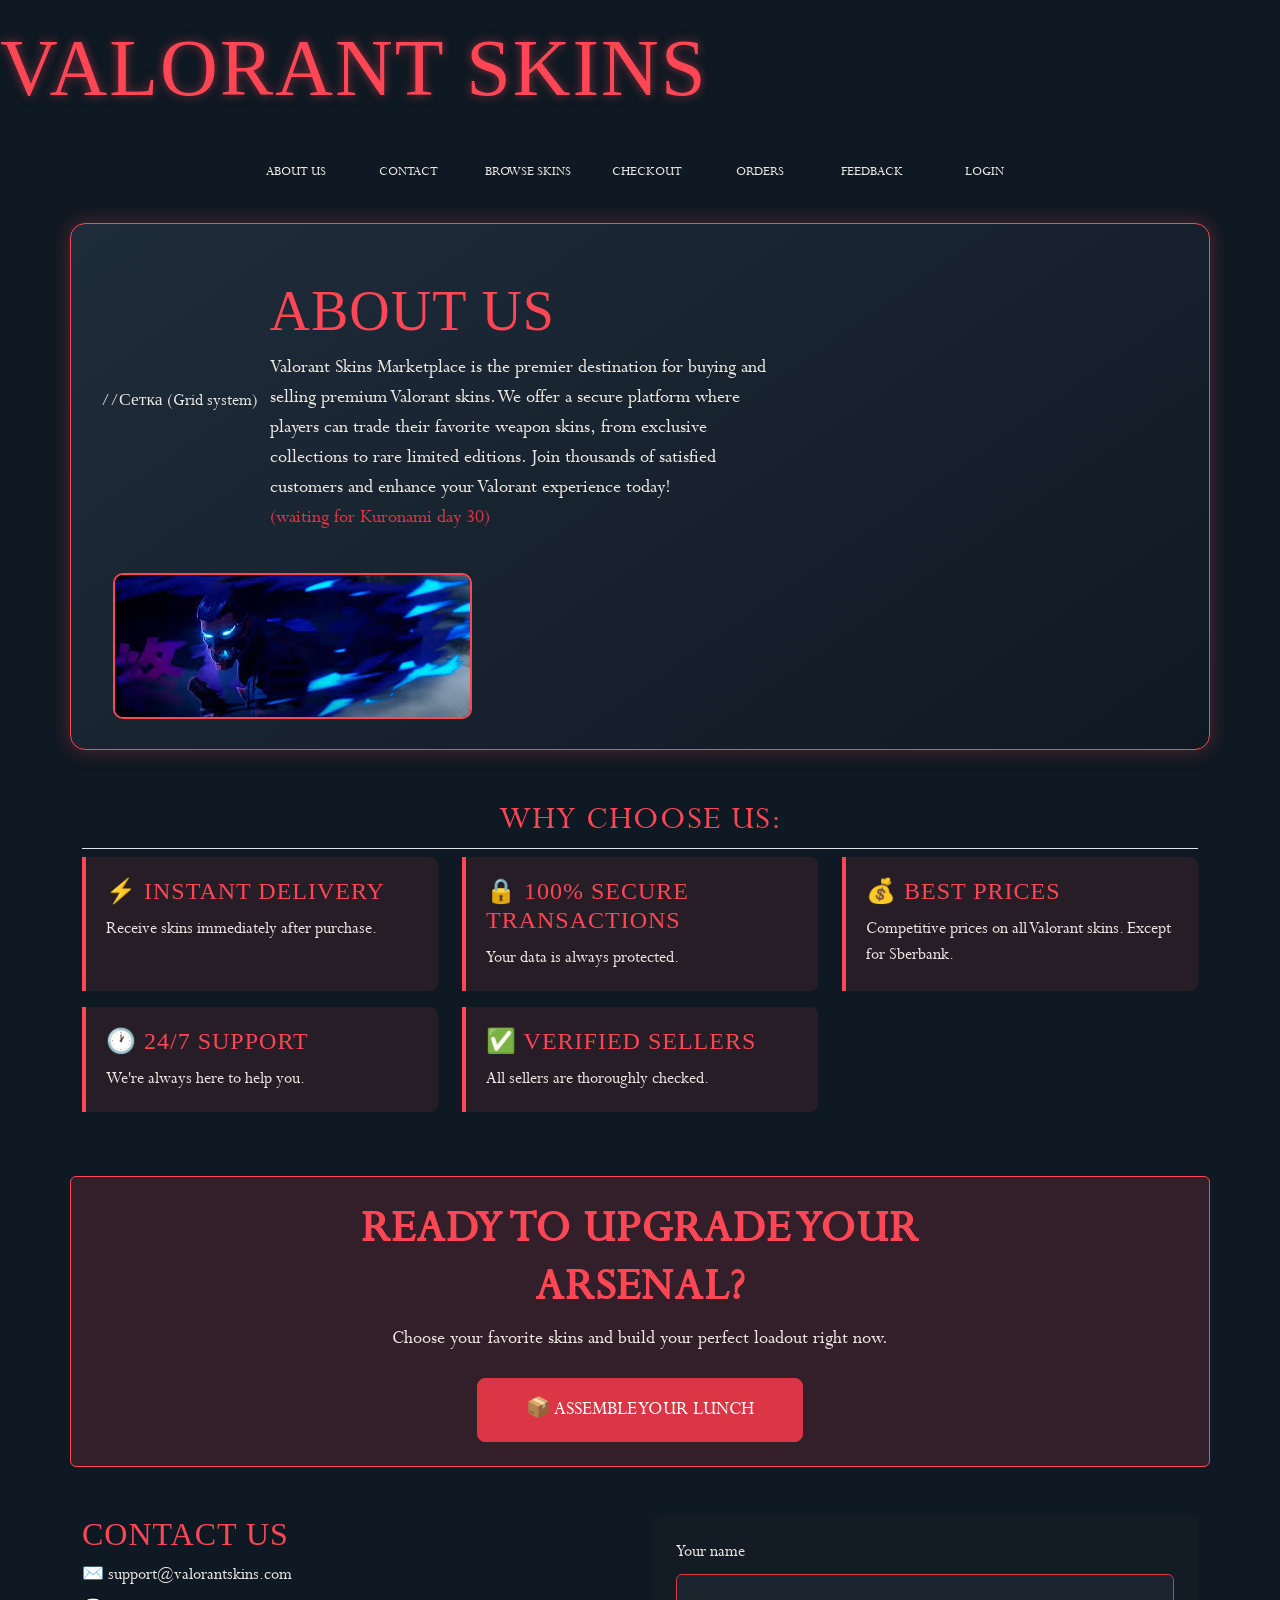
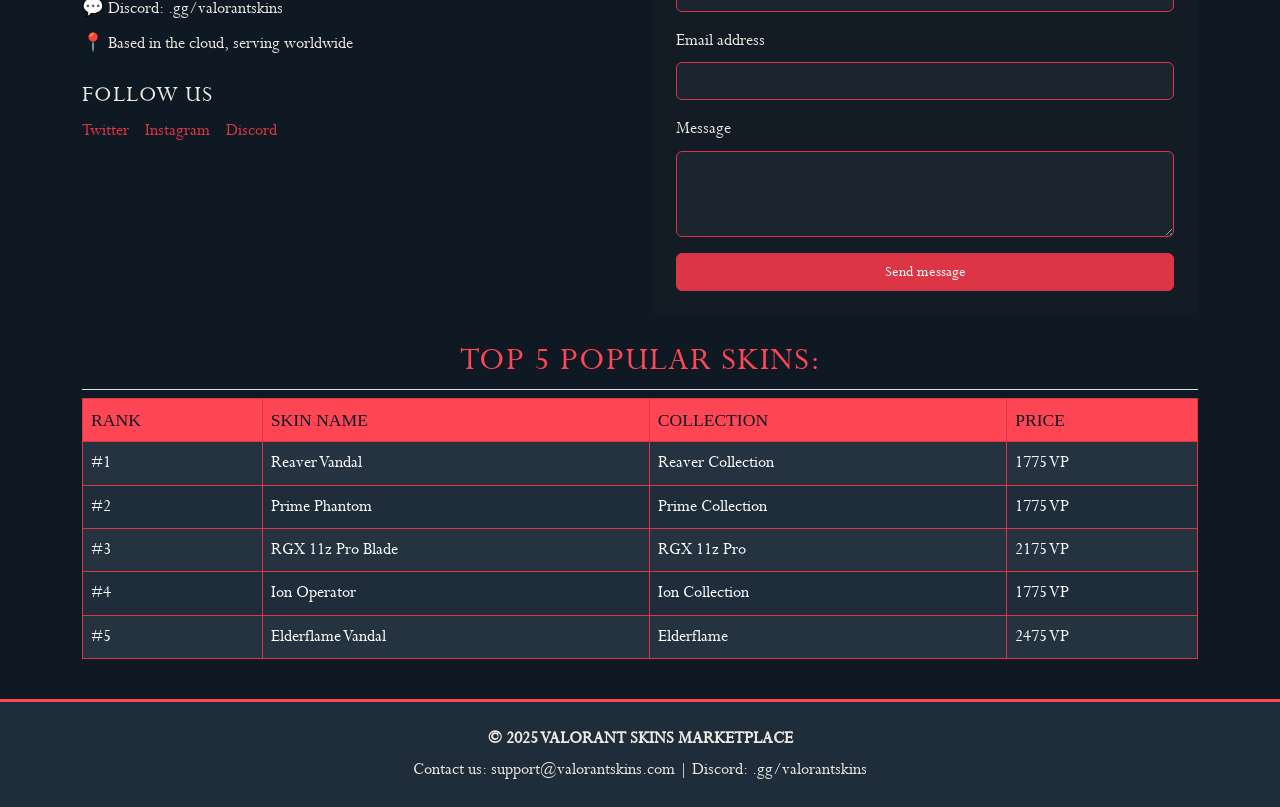
==== commit d0aba7cd: "Add files via upload" ====
--- a/index.html
+++ b/index.html
@@ -6,13 +6,16 @@
     <meta name="description" content="Valorant skins marketplace - buy premium skins for your favorite agents">
     <meta name="author" content="Ramfurt">
     <title>Valorant Skins Marketplace</title>
+
     
-    
-    <link rel="icon" href="images/favicon.png" type="image/png">
-    
+    <link rel="icon" href="images/GENGEGENGE.png" type="image/png">
+
+    <link href="https://cdn.jsdelivr.net/npm/bootstrap@5.3.2/dist/css/bootstrap.min.css" rel="stylesheet">
+  
+
     
     <link rel="stylesheet" href="about_us.css">
-    
+
    
     <meta property="og:title" content="Valorant Skins Marketplace">
     <meta property="og:description" content="Buy and sell premium Valorant skins">
@@ -22,10 +25,12 @@
 </head>
 
 <body>
-    <div class="up_name">
+
+  
+    <div class="up_name text-center text-md-start">
         <h1>VALORANT SKINS</h1>
     </div>
-    
+
     <header>
         <nav>
             <ul class="buttons">
@@ -39,74 +44,142 @@
             </ul>
         </nav>
     </header>
+
+ 
+    <main class="container my-4">
+       
+        <section class="row g-4 align-items-center mb-5 about-section"> //Сетка (Grid system)
+            <div class="col-lg-6">
+                <h2 class="about-title display-4">ABOUT US</h2>
+                <p class="lead">
+                    Valorant Skins Marketplace is the premier destination for buying and selling premium Valorant skins.
+                    We offer a secure platform where players can trade their favorite weapon skins, from exclusive collections
+                    to rare limited editions. Join thousands of satisfied customers and enhance your Valorant experience today!
+                    <br><span class="text-danger">(waiting for Kuronami day 30)</span>
+                </p>
+            </div>
+            <div class="col-lg-6">
+                <img src="images/valorant-banner.jpg" alt="Valorant Skins Marketplace - Buy premium skins" class="img-fluid about-image">
+            </div>
+        </section>
+
+       
+        <section class="row mb-5">
+            <div class="col-12">
+                <h2 class="text-center text-uppercase border-bottom pb-2">WHY CHOOSE US:</h2>
+            </div>
+
+            <div class="col-md-6 col-lg-4 mb-3">
+                <div class="advantages-list-item">
+                    <h3>⚡ Instant delivery</h3>
+                    <p>Receive skins immediately after purchase.</p>
+                </div>
+            </div>
+            <div class="col-md-6 col-lg-4 mb-3">
+                <div class="advantages-list-item">
+                    <h3>🔒 100% secure transactions</h3>
+                    <p>Your data is always protected.</p>
+                </div>
+            </div>
+            <div class="col-md-6 col-lg-4 mb-3">
+                <div class="advantages-list-item">
+                    <h3>💰 Best Prices</h3>
+                    <p>Competitive prices on all Valorant skins. Except for Sberbank.</p>
+                </div>
+            </div>
+            <div class="col-md-6 col-lg-4 mb-3">
+                <div class="advantages-list-item">
+                    <h3>🕐 24/7 support</h3>
+                    <p>We're always here to help you.</p>
+                </div>
+            </div>
+            <div class="col-md-6 col-lg-4 mb-3">
+                <div class="advantages-list-item">
+                    <h3>✅ Verified sellers</h3>
+                    <p>All sellers are thoroughly checked.</p>
+                </div>
+            </div>
+        </section>
+
+      
+        <section class="row justify-content-center text-center my-5 py-4 bg-danger bg-opacity-10 rounded">
+            <div class="col-md-8">
+                <h2 class="display-5 fw-bold">READY TO UPGRADE YOUR ARSENAL?</h2>
+                <p class="lead">Choose your favorite skins and build your perfect loadout right now.</p>
+                <a href="create_lunch.html" class="btn btn-danger btn-lg px-5 py-3 mt-2">📦 ASSEMBLE YOUR LUNCH</a>
+            </div>
+        </section>
+
+       
+        <section class="row g-4 mb-4" id="contacts">
+            <div class="col-lg-6">
+                <h2 class="about-title h2">CONTACT US</h2>
+                <p class="mb-2">✉️ support@valorantskins.com</p>
+                <p class="mb-2">💬 Discord: .gg/valorantskins</p>
+                <p class="mb-4">📍 Based in the cloud, serving worldwide</p>
+
+                <h3 class="h4 text-uppercase">Follow us</h3>
+                <div class="d-flex gap-3">
+                    <a href="#" class="text-danger text-decoration-none">Twitter</a>
+                    <a href="#" class="text-danger text-decoration-none">Instagram</a>
+                    <a href="#" class="text-danger text-decoration-none">Discord</a>
+                </div>
+            </div>
+
+            <div class="col-lg-6">
+                <form class="bg-dark bg-opacity-25 p-4 rounded">
+                    <div class="mb-3">
+                        <label for="name" class="form-label">Your name</label>
+                        <input type="text" class="form-control bg-dark text-light border-danger" id="name" placeholder="Jett">
+                    </div>
+                    <div class="mb-3">
+                        <label for="email" class="form-label">Email address</label>
+                        <input type="email" class="form-control bg-dark text-light border-danger" id="email" placeholder="name@example.com">
+                    </div>
+                    <div class="mb-3">
+                        <label for="message" class="form-label">Message</label>
+                        <textarea class="form-control bg-dark text-light border-danger" id="message" rows="3" placeholder="I have a question about..."></textarea>
+                    </div>
+                    <button type="submit" class="btn btn-danger w-100">Send message</button>
+                </form>
+            </div>
+        </section>
+
+        
+        <section class="row">
+            <div class="col-12">
+                <h2 class="text-center text-uppercase border-bottom pb-2">TOP 5 POPULAR SKINS:</h2>
+                <div class="table-responsive">
+                    <table class="table table-dark table-striped table-bordered border-danger">
+                        <thead class="bg-danger text-dark">
+                            <tr>
+                                <th>RANK</th>
+                                <th>SKIN NAME</th>
+                                <th>COLLECTION</th>
+                                <th>PRICE</th>
+                            </tr>
+                        </thead>
+                        <tbody>
+                            <tr><td>#1</td><td>Reaver Vandal</td><td>Reaver Collection</td><td>1775 VP</td></tr>
+                            <tr><td>#2</td><td>Prime Phantom</td><td>Prime Collection</td><td>1775 VP</td></tr>
+                            <tr><td>#3</td><td>RGX 11z Pro Blade</td><td>RGX 11z Pro</td><td>2175 VP</td></tr>
+                            <tr><td>#4</td><td>Ion Operator</td><td>Ion Collection</td><td>1775 VP</td></tr>
+                            <tr><td>#5</td><td>Elderflame Vandal</td><td>Elderflame</td><td>2475 VP</td></tr>
+                        </tbody>
+                    </table>
+                </div>
+            </div>
+        </section>
+    </main>
+
     
-    <div class="about-section" id="about-us">
-        <img src="images/valorant-banner.jpg" alt="Valorant Skins Marketplace - Buy premium skins" class="about-image">
-        <h2 class="about-title">ABOUT US</h2>
-        <p class="about-description">
-            <h3>Valorant Skins Marketplace is the premier destination for buying and selling premium Valorant skins. 
-            We offer a secure platform where players can trade their favorite weapon skins, from exclusive collections 
-            to rare limited editions. Join thousands of satisfied customers and enhance your Valorant experience today! (waiting for Kuronami day 30)</h3>
-        </p>
-    </div>
+    <footer class="text-center py-4 mt-auto" id="contacts-footer">
+        <p class="mb-1"><span class="fw-bold">&copy; 2025 VALORANT SKINS MARKETPLACE</span></p>
+        <p class="mb-0">Contact us: support@valorantskins.com | Discord: .gg/valorantskins</p>
+    </footer>
+
     
-    <h2>WHY CHOOSE US:</h2>
-    
-    <ul class="advantages-list">
-        <li>- Instant delivery - receive skins immediately after purchase.</li>
-        <li>- 100% secure transactions - Your data is always protected</li>
-        <li>- Best Prices - Competitive prices on all Valorant skins. Except for Sberbank.</li>
-        <li>- 24/7 support - We're always here to help you</li>
-        <li>- Verified sellers - All sellers are thoroughly checked</li>
-    </ul>
-    
-    <h2>TOP 5 POPULAR SKINS:</h2>
-    
-    <div class="table">
-        <table>
-            <tr>
-                <th>RANK</th>
-                <th>SKIN NAME</th>
-                <th>COLLECTION</th>
-                <th>PRICE</th>
-            </tr>
-            <tr>
-                <td>#1</td>
-                <td>Reaver Vandal</td>
-                <td>Reaver Collection</td>
-                <td>1775 VP</td>
-            </tr>
-            <tr>
-                <td>#2</td>
-                <td>Prime Phantom</td>
-                <td>Prime Collection</td>
-                <td>1775 VP</td>
-            </tr>
-            <tr>
-                <td>#3</td>
-                <td>RGX 11z Pro Blade</td>
-                <td>RGX 11z Pro</td>
-                <td>2175 VP</td>
-            </tr>
-            <tr>
-                <td>#4</td>
-                <td>Ion Operator</td>
-                <td>Ion Collection</td>
-                <td>1775 VP</td>
-            </tr>
-            <tr>
-                <td>#5</td>
-                <td>Elderflame Vandal</td>
-                <td>Elderflame</td>
-                <td>2475 VP</td>
-            </tr>
-        </table>
-    </div>
-    
-    <footer id="contacts">
-        <p><h2>&copy; 2025 VALORANT SKINS MARKETPLACE</h2></p>
-        <p>Contact us: support@valorantskins.com | Discord: .gg/valorantskins</p>
-    </footer>
+    <script src="https://cdn.jsdelivr.net/npm/bootstrap@5.3.2/dist/js/bootstrap.bundle.min.js"></script>
     
     <script src="script.js"></script>
 </body>
--- a/about_us.css
+++ b/about_us.css
@@ -1,7 +1,7 @@
 
 @font-face {
     font-family: 'Valorant';
-    src: url('fonts/Valorant-Font.ttf') format('truetype'); 
+    src: url('fonts/Valorant-Font.ttf') format('truetype');
     font-weight: normal;
     font-style: normal;
     font-display: swap;
@@ -15,34 +15,31 @@
     font-display: swap;
 }
 
+
 html, body {
-  overflow-x: hidden;
+    overflow-x: hidden;
 }
 
 body {
     background-color: #0f1923; 
-    margin-left: 50px;
-    margin-right: 50px;
     color: #ece8e1; 
     min-height: 100vh;
-    font-size: 25px;
+    font-size: 1.1rem;
     line-height: 1.5;
     display: flex;
     flex-direction: column;
-    margin: 0 auto;
-    padding: 0 200px;
     font-family: 'perpetua', 'Times New Roman', serif;
 }
 
 
 .up_name h1 {
-    font-family: 'Valorant', 'TrajanPro', serif !important;
-    font-size: 80px;
+    font-family: 'Valorant', 'TrajanPro', serif;
+    font-size: clamp(2.5rem, 8vw, 5rem);
     text-transform: uppercase;
     letter-spacing: 2px;
-    color: #ff4654; 
+    color: #ff4654;
     text-shadow: 0 0 10px rgba(255, 70, 84, 0.5);
-    margin-bottom: 3px;
+    margin: 20px 0 5px;
 }
 
 
@@ -50,32 +47,32 @@
     list-style-type: none;
     padding: 0;
     display: flex;
-    gap: 4%;
-    margin-top: 40px;
+    gap: 1%;
+    margin: 30px 15px;
     flex-wrap: wrap;
+    justify-content: center;
 }
 
 .buttons li {
-    position: relative;
     text-align: center;
 }
 
 .buttons li a {
     text-decoration: none;
     color: #ece8e1;
-    padding: 10px 20px;
+    padding: 8px 12px;
     display: block;
     transition: all 0.3s ease;
     border: 2px solid transparent;
     border-radius: 5px;
-    min-width: 150px;
+    min-width: 100px;
     font-family: 'Valorant', 'perpetua', serif;
     text-transform: uppercase;
-}
-
+    font-size: 0.9rem;
+}
 
 .buttons li a:hover {
-    color: #ff4654; 
+    color: #ff4654;
     border: 2px solid #ff4654;
     background-color: rgba(255, 70, 84, 0.1);
     transform: translateY(-2px);
@@ -84,9 +81,8 @@
 
 
 .about-section {
-    margin: 20px 0;
     background: linear-gradient(145deg, #1f2c3a, #0f1923);
-    padding: 40px;
+    padding: 30px;
     border-radius: 15px;
     border: 1px solid #ff4654;
     box-shadow: 0 0 20px rgba(255, 70, 84, 0.3);
@@ -97,95 +93,116 @@
     height: auto;
     border-radius: 10px;
     border: 2px solid #ff4654;
-    margin-bottom: 20px;
 }
 
 .about-title {
     color: #ff4654;
     font-family: 'Valorant', serif;
-    font-size: 48px;
-    margin-bottom: 20px;
-}
-
-
-.advantages-list {
-    list-style: none;
-    padding: 0;
-}
-
-.advantages-list li {
+    text-transform: uppercase;
+}
+
+
+.advantages-list-item {
     background: rgba(255, 70, 84, 0.1);
     border-left: 4px solid #ff4654;
-    margin: 15px 0;
-    padding: 15px;
+    padding: 20px;
     border-radius: 0 8px 8px 0;
-    font-size: 24px;
-}
-
-
-table {
+    height: 100%;
+    transition: 0.2s;
+}
+
+.advantages-list-item h3 {
+    color: #ff4654;
+    font-size: 1.5rem;
+    margin-bottom: 10px;
+    font-family: 'Valorant', serif;
+}
+
+.advantages-list-item p {
+    margin: 0;
+    color: #ece8e1;
+}
+
+
+.bg-danger.bg-opacity-10 {
+    background-color: rgba(255, 70, 84, 0.15) !important;
+    border: 1px solid #ff4654;
+}
+
+
+.form-control.bg-dark {
+    background-color: #1a2530 !important;
+    border: 1px solid #ff4654;
+    color: #ece8e1;
+}
+
+.form-control.bg-dark:focus {
+    background-color: #25323f !important;
+    border-color: #ff8a92;
+    box-shadow: 0 0 0 0.25rem rgba(255, 70, 84, 0.3);
+}
+
+
+.table {
+    color: #ece8e1;
+    border-color: #ff4654;
+}
+
+.table-dark {
+    --bs-table-bg: #1f2c3a;
+    --bs-table-striped-bg: #25323f;
+    --bs-table-border-color: #ff4654;
+}
+
+.table thead th {
+    background-color: #ff4654 !important;
+    color: #0f1923 !important;
+    font-family: 'Valorant', serif;
+    font-weight: normal;
+    text-transform: uppercase;
+    border-bottom: none;
+}
+
+/* Футер */
+#contacts-footer,
+footer {
+    background-color: #1f2c3a;
+    padding: 20px 0;
+    border-top: 3px solid #ff4654;
+    color: #ece8e1;
     width: 100%;
-    max-width: 1500px;
-    border-collapse: collapse;
-    margin: 40px auto;
-    background: #1f2c3a;
-    border: 2px solid #ff4654;
-    border-radius: 15px;
-    overflow: hidden;
-}
-
-th {
-    background-color: #ff4654;
-    color: #0f1923;
-    padding: 15px;
-    font-size: 24px;
-    font-family: 'Valorant', serif;
-    text-transform: uppercase;
-}
-
-td {
-    padding: 15px;
-    border: 1px solid #ff4654;
-    color: #ece8e1;
-    font-size: 20px;
-}
-
-
-#contacts {
-    background-color: #1f2c3a;
-    padding: 3px 0;
-    text-align: center;
-    margin-top: auto;
-    width: 100vw;
-    position: relative;
-    left: 50%;
-    right: 50%;
-    margin-left: -50vw;
-    margin-right: -50vw;
-    border-top: 3px solid #ff4654;
-}
-
-
+    margin-top: 40px;
+}
+
+/* Типографика */
+h2, h3 {
+    font-family: 'Valorant', 'perpetua', serif;
+    text-transform: uppercase;
+    letter-spacing: 1px;
+    color: #ece8e1;
+}
+
+h2 {
+    color: #ff4654;
+    font-size: 2.2rem;
+}
+
+/* Общие утилиты */
 a {
     color: #ff4654;
 }
-
-
-* {
-    box-sizing: border-box;
-}
-
-h2, h3 {
-    color: #ece8e1;
-    font-family: 'Valorant', 'perpetua', serif;
-    text-transform: uppercase;
-    letter-spacing: 1px;
-}
-
-h2 {
-    color: #ff4654;
-    font-size: 36px;
-    border-bottom: 2px solid #ff4654;
-    padding-bottom: 10px;
-    margin: 30px 0;
+a:hover {
+    color: #ff8a92;
+}
+
+/* Адаптивность для мобильных */
+@media (max-width: 768px) {
+    .buttons li a {
+        min-width: 120px;
+        font-size: 0.8rem;
+        padding: 6px 8px;
+    }
+    .about-title.display-4 {
+        font-size: 2.5rem;
+    }
 }
